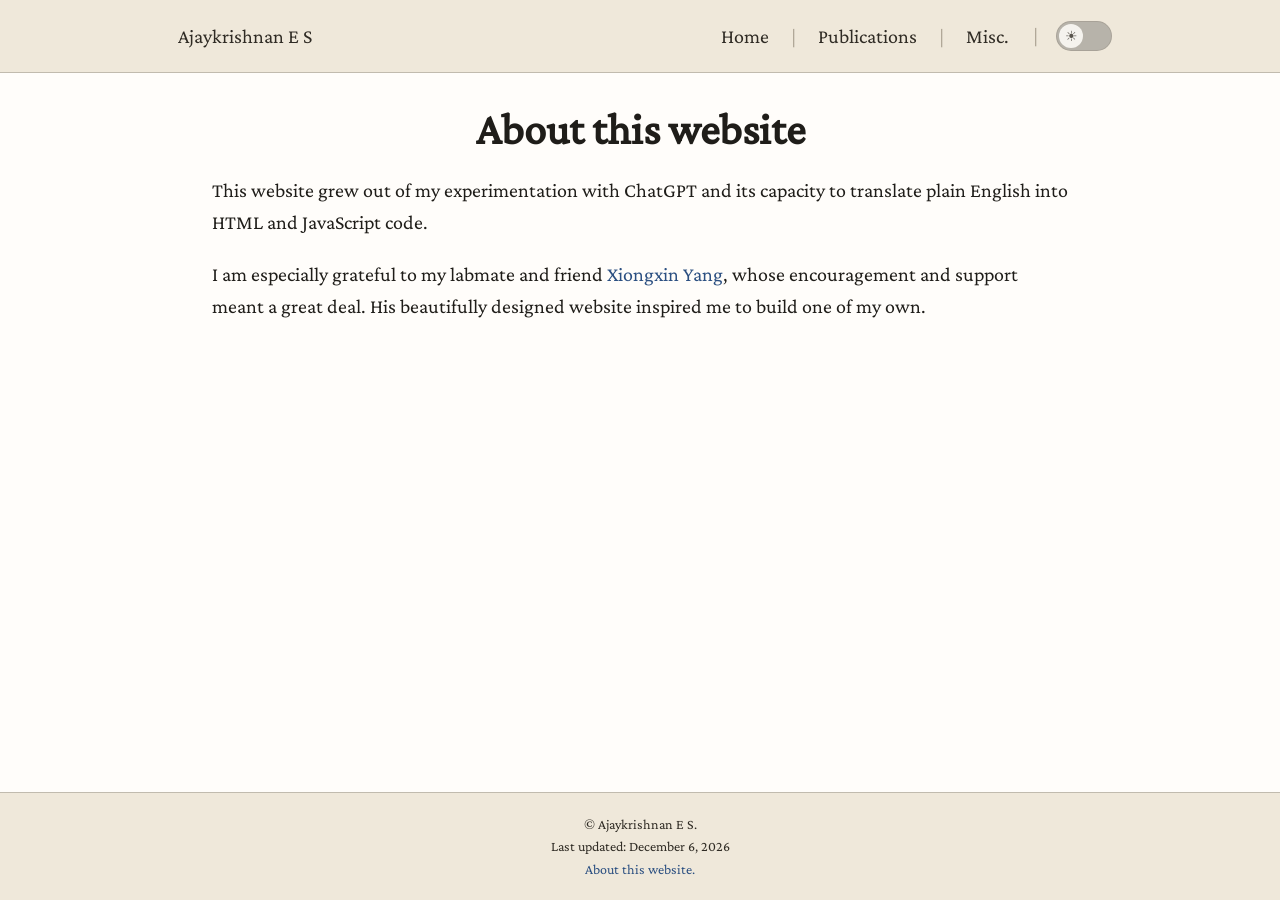
==== about-this-website/index.html @ ac894924 "Add files via upload" ====
<!doctype html>
<html lang="en">
  <head>
    <meta charset="utf-8" />
    <meta name="viewport" content="width=device-width, initial-scale=1" />
    <title>Ajay — About this website</title>
    <meta name="description" content="About this website" />
    <link rel="stylesheet" href="/css/style.css" />
    <script defer src="/js/main.js"></script>
  </head>
  <body>
    <div id="nav-mount"></div>
    <main class="container">
      <section class="card section">
        <h2>About this website</h2>
        <p>
          This website grew out of my experimentation with ChatGPT and its capacity to translate plain English into HTML and JavaScript code.
        </p>
        <p>
          I am especially grateful to my labmate and friend <a href="https://yangxx0405.github.io" target="_blank" rel="noopener noreferrer">Xiongxin Yang</a>, whose encouragement and support meant a great deal. His beautifully designed website inspired me to build one of my own.
        </p>
      </section>
    </main>
    <footer class="footer">
      <div class="container">
        <div>© Ajaykrishnan E S.</div>
        <div>Last updated: <span class="last-updated">--</span></div>
        <div><a href="/about-this-website/">About this website.</a></div>
      </div>
    </footer>
  </body>
</html>
---- css/style.css ----
/* Default design tokens (dark mode baseline). */
:root{
  --bg: #2a2f38;
  --panel: #353c48;
  --text: #f6f8fb;
  --muted: #cdd3de;
  --link: #9bbcf3;
  --border: rgba(255,255,255,.12);
  --toggle-track: #5f6776;
  --toggle-thumb-bg: #d7dde8;
  --toggle-icon: #495063;
  --pub-fill: color-mix(in srgb, var(--panel) 90%, #404958);
  --pub-border: #4b5566;
  --nav-bg: #3c4554;
  --nav-text: #e8ebf0;
  --nav-link: #e8ebf0;
  --nav-link-hover-bg: rgba(255,255,255,.14);
  --nav-active-bg: rgba(255,255,255,.22);
  --nav-active-border: rgba(255,255,255,.24);
  --nav-separator: rgba(232,235,240,.45);
  --award-bg: rgba(159,173,199,.22);
  --award-text: #dce5f7;
  --maxw: 980px;
  --sans: 'Crimson Pro', serif;
}

/* If OS prefers light mode AND user has not explicitly forced dark mode, use light tokens. */
@media (prefers-color-scheme: light){
  :root:not([data-theme="dark"]){
    --bg:#fffdfa;
    --panel:#ffffff;
    --text:#1f1d19;
    --muted:#575247;
    --link:#2b4f81;
    --border: rgba(86,76,59,.16);
    --toggle-track: #b7b3aa;
    --toggle-thumb-bg: #f5f3ee;
    --toggle-icon: #59554d;
    --pub-fill: #fdf9f2;
    --pub-border: #e7dece;
    --nav-bg: #efe8da;
    --nav-text: #2f2b24;
    --nav-link: #2f2b24;
    --nav-link-hover-bg: rgba(255,255,255,.68);
    --nav-active-bg: rgba(255,255,255,.82);
    --nav-active-border: rgba(90,81,63,.25);
    --nav-separator: rgba(95,85,67,.45);
    --award-bg: #efe6cf;
    --award-text: #4f3d1f;
  }
}

/* Explicit light mode override.
   Applied when JS sets: document.documentElement.setAttribute("data-theme", "light") */
:root[data-theme="light"]{
  --bg:#fffdfa;
  --panel:#ffffff;
  --text:#1f1d19;
  --muted:#575247;
  --link:#2b4f81;
  --border: rgba(86,76,59,.16);
  --toggle-track: #b7b3aa;
  --toggle-thumb-bg: #f5f3ee;
  --toggle-icon: #59554d;
  --pub-fill: #fdf9f2;
  --pub-border: #e7dece;
  --nav-bg: #efe8da;
  --nav-text: #2f2b24;
  --nav-link: #2f2b24;
  --nav-link-hover-bg: rgba(255,255,255,.68);
  --nav-active-bg: rgba(255,255,255,.82);
  --nav-active-border: rgba(90,81,63,.25);
  --nav-separator: rgba(95,85,67,.45);
  --award-bg: #efe6cf;
  --award-text: #4f3d1f;
}

/* Explicit dark mode override.
   Applied when JS sets: document.documentElement.setAttribute("data-theme", "dark") */
:root[data-theme="dark"]{
  --bg: #2a2f38;
  --panel: #353c48;
  --text: #f6f8fb;
  --muted: #cdd3de;
  --link: #9bbcf3;
  --border: rgba(255,255,255,.12);
  --toggle-track: #5f6776;
  --toggle-thumb-bg: #d7dde8;
  --toggle-icon: #495063;
  --pub-fill: color-mix(in srgb, var(--panel) 90%, #404958);
  --pub-border: #4b5566;
  --nav-bg: #3c4554;
  --nav-text: #e8ebf0;
  --nav-link: #e8ebf0;
  --nav-link-hover-bg: rgba(255,255,255,.14);
  --nav-active-bg: rgba(255,255,255,.22);
  --nav-active-border: rgba(255,255,255,.24);
  --nav-separator: rgba(232,235,240,.45);
  --award-bg: rgba(159,173,199,.22);
  --award-text: #f0f5ff;
}

@font-face {
  font-family: 'Crimson Pro';
  src: url('/fonts/Crimson_Pro/CrimsonPro-VariableFont_wght.ttf') format('truetype');
  font-weight: 400;
  font-style: normal;
}

/* Include border + padding in element width calculations globally. */
*{ box-sizing:border-box; }
/* Allow body-backed backgrounds/sections to fill full viewport height. */
html,body{ height:100%; }

/* Global page typography + background treatment. */
body{
  min-height: 100vh;
  display: flex;
  flex-direction: column;
  margin:0;
  font-family: var(--sans);
  background: var(--bg);
  color: var(--text);
  font-size: 20px;
  line-height: 1.6;
}

/* Global link style tokenized by theme variables. */
a{ color:var(--link); text-decoration:none; }
/* Simple underline on hover for text links. */
a:hover{ text-decoration:underline; }

/* Shared centered content wrapper used by main/footer/nav internals. */
.container{
  max-width: var(--maxw);
  margin: 0 auto;
  padding: 0 18px;
}

/* Sticky top navigation bar shell. */
.site-nav{
  position: sticky;
  top: 0;
  z-index: 50;
  backdrop-filter: blur(10px);
  background: color-mix(in srgb, var(--nav-bg) 98%, transparent);
  color: var(--nav-text);
  border-bottom: 1px solid color-mix(in srgb, var(--nav-text) 24%, transparent);
}

/* Layout row for toggle (left) + nav links (right). */
.nav-inner{
  max-width: var(--maxw);
  margin: 0 auto;
  padding: 12px 18px;
  display: flex;
  justify-content: flex-start;
  align-items: center;
  gap: 18px;
}

.nav-brand{
  color: var(--nav-link);
  display:inline-block;
  padding: 8px 10px;
  border-radius: 10px;
  white-space: nowrap;
}

.nav-brand:hover{
  text-decoration: none;
  background: var(--nav-link-hover-bg);
}

/* Horizontal nav list; pushed right with margin-left:auto. */
.nav-links{
  list-style: none;
  padding: 0;
  margin: 0;
  margin-left: auto;
  display: flex;
  gap: 12px;
}

/* Add a subtle vertical separator between adjacent nav items. */
.nav-links li + li::before{
  content: "|";
  color: var(--nav-separator);
  opacity: 1;
  margin-right: 12px;
}

/* Add one trailing separator after the last nav item (before the theme toggle). */
.nav-links::after{
  content: "|";
  display: inline-flex;
  align-items: center;
  align-self: center;
  line-height: 1;
  color: var(--nav-separator);
  opacity: 1;
  margin-left: 2px;
  transform: translateY(-1px);
}

/* Click target sizing for nav links. */
.nav-links a{
  color: var(--nav-link);
  display:inline-block;
  padding: 8px 10px;
  border-radius: 10px;
}

/* Subtle hover panel on nav items. */
.nav-links a:hover{
  background: var(--nav-link-hover-bg);
  text-decoration:none;
}

/* Active page marker (set by JS via aria-current). */
.nav-links a[aria-current="page"]{
  background: var(--nav-active-bg);
  border: 1px solid var(--nav-active-border);
}

/* Theme switch track/button. */
.theme-toggle{
  /* Local component variables (only for toggle dimensions) */
  --toggle-w: 56px;
  --toggle-h: 30px;
  --thumb-size: 24px;
  border: 1px solid var(--border);
  border-radius: 999px;
  background: var(--toggle-track);
  width: var(--toggle-w);
  height: var(--toggle-h);
  padding: 2px;
  display: inline-flex;
  align-items: center;
  justify-content: flex-start;
  cursor: pointer;
  transition: background-color .2s ease, border-color .2s ease;
}

/* Slight track contrast shift on hover. */
.theme-toggle:hover{
  background: color-mix(in srgb, var(--toggle-track) 90%, var(--panel));
}

/* Sliding circular thumb inside the theme switch. */
.theme-toggle__thumb{
  width: var(--thumb-size);
  height: var(--thumb-size);
  border-radius: 999px;
  background: var(--toggle-thumb-bg);
  display: inline-flex;
  align-items: center;
  justify-content: center;
  transform: translateX(0);
  transition: transform .2s ease;
}

/* Default icon for light state. */
.theme-toggle__thumb::before{
  content: "☀";
  color: var(--toggle-icon);
  font-size: 14px;
  line-height: 1;
}

/* Shift thumb to the right in dark state. */
.theme-toggle[data-theme="dark"] .theme-toggle__thumb{
  transform: translateX(calc(var(--toggle-w) - var(--thumb-size) - 6px));
}

/* Swap icon in dark state. */
.theme-toggle[data-theme="dark"] .theme-toggle__thumb::before{
  content: "☾";
  color: var(--toggle-icon);
}

/* Vertical spacing around main content. */
main{
  flex: 1 0 auto;
  width: 100%;
  padding: 26px 0 54px 0;
}

/* Home page intro section spacing. */
.hero{
  padding: 50px 0;
}

/* Home page title scale (responsive via clamp). */
.hero h1{
  margin: 0 0 15px;
  font-size: clamp(20px, 4vw, 48px);
  line-height:1.15;
}

/* Extra top spacing for first intro paragraph. */
.hero .intro {
  margin-top: 40px;
}

/* Home body paragraph style. */
.hero p{
  margin: 10px 0 0;
  color: var(--muted);
  max-width: 70ch;
}

/* Rounded social/profile icon buttons on home page. */
.icon-link{
  display:inline-flex;
  align-items:center;
  justify-content:center;
  height: 30px;
  padding: 0 10px;
  border-radius: 999px;
  border: 1px solid var(--border);
  background: color-mix(in srgb, var(--panel) 72%, transparent);
  color: var(--muted);
}

/* Hover contrast for social icon buttons. */
.icon-link:hover{
  color: var(--text);
  text-decoration:none;
  background: color-mix(in srgb, var(--panel) 88%, transparent);
}

/* Shared size for inline SVG icons (e.g., email icon). */
.icon{
  width: 16px;
  height: 16px;
}

/* Shared section padding used on subpages. */
.section{
  max-width: 900px;
  margin-left: auto;
  margin-right: auto;
  padding: 18px 22px;
}

.section h2{
  font-size: clamp(32px, 4.6vw, 44px);
  line-height: 1.12;
  margin-top: 14px;
  margin-bottom: 14px;
  text-align: center;
}

.section h3{
  font-size: clamp(22px, 3vw, 28px);
  line-height: 1.2;
}

.tight-subheading{
  margin-top: 2px;
}

.section h2.services-title{
  margin-top: 0;
}

.services-title + p,
.services-title + h3{
  margin-top: 30px;
}

/* Slightly smaller overall type scale for publications page only. */
.publications-section{
  font-size: 0.93em;
  margin-top: 20px;
}

.misc-section{
  margin-top: 30px;
}

/* Base ul list spacing for subpage lists. */
.list{
  margin:0;
  padding-left: 18px;
}

/* Vertical rhythm for list items. */
.list li{ margin: 6px 0; }

.awards-list{
  margin-top: 0;
  padding-top: 12px;
}

/* Styling for obfuscated email tokens like [dot]/[at]. */
.obf-token{
  color: color-mix(in srgb, var(--text) 55%, #888);
  font-size: 0.88em;
}

/* Spacing between publication cards. */
.pub-item{ margin-top: 10px; }

/* Clickable publication card container. */
.pub-shell{
  background: var(--pub-fill);
  border: 1px solid var(--pub-border);
  border-radius: 12px;
  padding: 14px 16px;
  cursor: pointer;
}

.pub-collapsible[data-expanded="true"] .pub-shell{
  /* Slightly emphasize card border when expanded */
  border-color: color-mix(in srgb, var(--pub-border) 65%, var(--link));
}

/* First row of publication card: title (left), venue (right). */
.pub-head{
  display: flex;
  align-items: baseline;
  gap: 12px;
}

/* Venue text presentation. */
.pub-venue{
  margin-left: auto;
  white-space: nowrap;
  color: var(--text);
  font-weight: 600;
  font-style: normal;
}

/* Metadata row below title/venue (authors, etc.). */
.pub-meta{
  display: flex;
  align-items: center;
  gap: 10px;
}

/* De-emphasized author line text. */
.pub-authors{
  color: var(--muted);
}

/* Row for award highlight text. */
.pub-award-row{
  display: flex;
  justify-content: flex-start;
  margin-top: 0px;
}

/* Inline highlighted award text (replaces old badge look). */
.award-note{
  display: inline;
  margin: 0;
  padding: 0;
  color: var(--award-text);
  font-weight: 650;
  font-style: italic;
}

/* Row for paper/slides links. */
.pub-links{
  margin-top: 0px;
}

/* Make [abstract] buttons visually match publication links. */
.pub-abstract-toggle{
  border: 0;
  background: transparent;
  padding: 0;
  margin: 0;
  font: inherit;
  color: var(--link);
  cursor: pointer;
}

.pub-abstract-toggle:hover{
  text-decoration: underline;
}

/* Use a non-blue accent for publication links in light mode. */
:root[data-theme="light"] .pub-links a{
  color: #8a4b1f;
}

:root[data-theme="light"] .pub-links .pub-abstract-toggle{
  color: #8a4b1f;
}

:root[data-theme="light"] .pub-links a:hover{
  color: #6f3714;
}

:root[data-theme="light"] .pub-links .pub-abstract-toggle:hover{
  color: #6f3714;
}

.pub-abstract{
  /* Collapsed by default; expanded state set below via data-expanded attribute */
  max-height: 0;
  overflow: hidden;
  transition: max-height .25s ease;
}

/* Top spacing for abstract paragraph(s). */
.pub-abstract p{
  margin: 10px 0 0;
  font-size: 0.94em;
  line-height: 1.5;
}

.pub-collapsible[data-expanded="true"] .pub-abstract{
  /* Expanded state for publication abstract */
  max-height: 500px;
  margin: 14px 8px 0;
  padding-top: 4px;
  border-top: 1px solid color-mix(in srgb, var(--pub-border) 78%, transparent);
}

.pub-collapsible[data-expanded="true"] .pub-abstract p{
  margin-top: 8px;
}

/* Muted helper text used across pages. */
.small{ color: var(--muted); }
/* Small-caps helper for terms like "Coloring". */
.sc{ font-variant: small-caps; }

/* Footer styling shared across all pages. */
.footer{
  margin-top: auto;
  background: var(--nav-bg);
  border-top: 1px solid color-mix(in srgb, var(--nav-text) 24%, transparent);
  padding: 20px 0;
  color: var(--nav-text);
  font-size: 14px;
}

.footer .container{
  text-align: center;
}

/* Mobile layout adjustments for nav + publication rows. */
@media (max-width: 760px){
  /* Allow nav contents to wrap when width is tight. */
  .nav-inner{ flex-wrap: wrap; }
  /* Keep nav links on their own row and right-aligned on small screens. */
  .nav-links{
    width: 100%;
    margin-left: 0;
    justify-content: flex-end;
    gap: 10px;
  }
  .nav-links li + li::before{
    margin-right: 10px;
  }
  /* Stack publication heading row vertically on mobile. */
  .pub-head{
    flex-direction: column;
    gap: 2px;
  }
  /* Remove desktop push-right behavior for venue on stacked layout. */
  .pub-venue{
    margin-left: 0;
  }
  /* Allow metadata row to wrap naturally on narrow widths. */
  .pub-meta{
    flex-wrap: wrap;
    align-items: baseline;
  }
  /* Keep award highlight spacing consistent on mobile. */
  .award-note{
    margin: 0;
  }
}
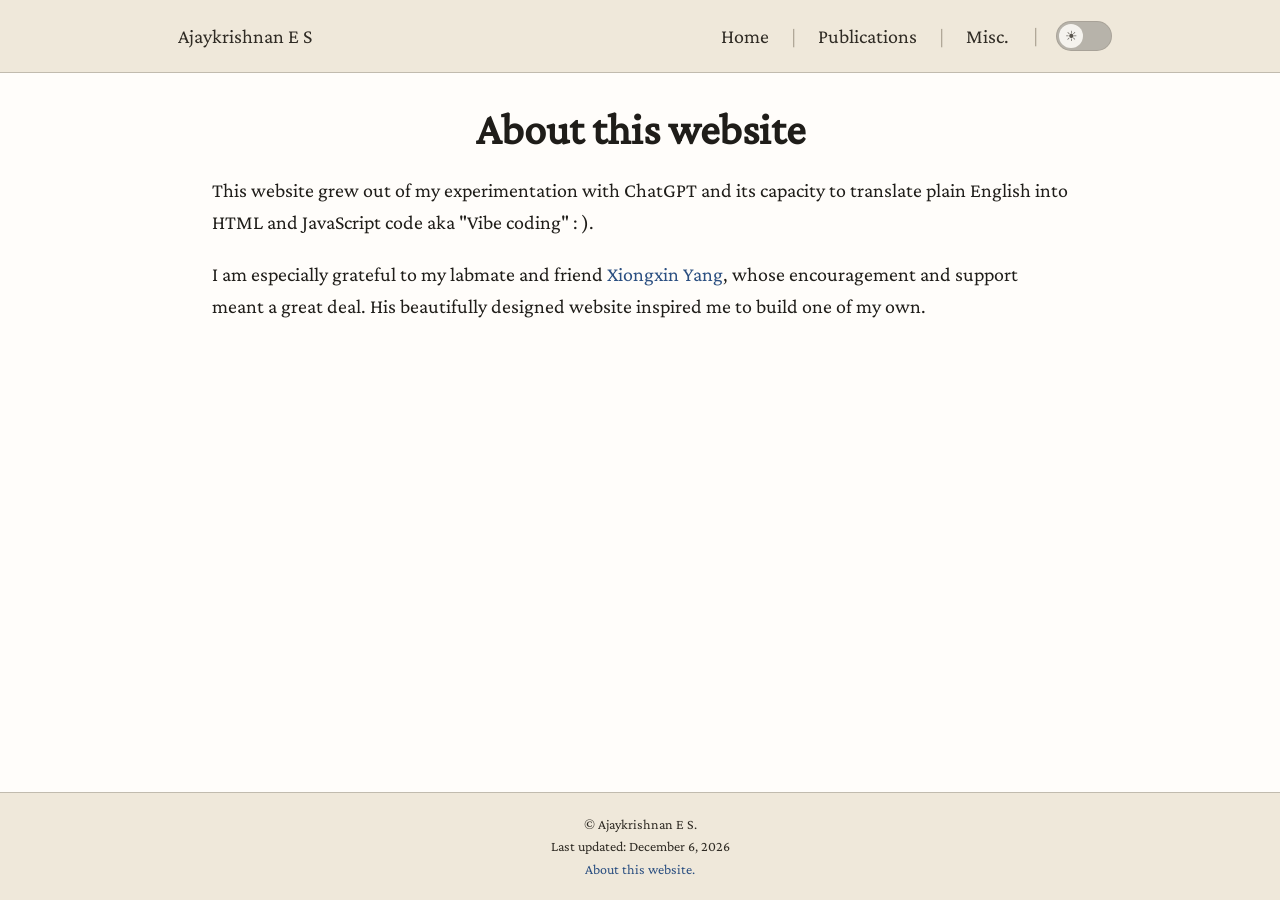
==== commit e5b301de: "Update description of website experimentation" ====
--- a/about-this-website/index.html
+++ b/about-this-website/index.html
@@ -14,7 +14,7 @@
       <section class="card section">
         <h2>About this website</h2>
         <p>
-          This website grew out of my experimentation with ChatGPT and its capacity to translate plain English into HTML and JavaScript code.
+          This website grew out of my experimentation with ChatGPT and its capacity to translate plain English into HTML and JavaScript code aka "Vibe coding" : ).
         </p>
         <p>
           I am especially grateful to my labmate and friend <a href="https://yangxx0405.github.io" target="_blank" rel="noopener noreferrer">Xiongxin Yang</a>, whose encouragement and support meant a great deal. His beautifully designed website inspired me to build one of my own.
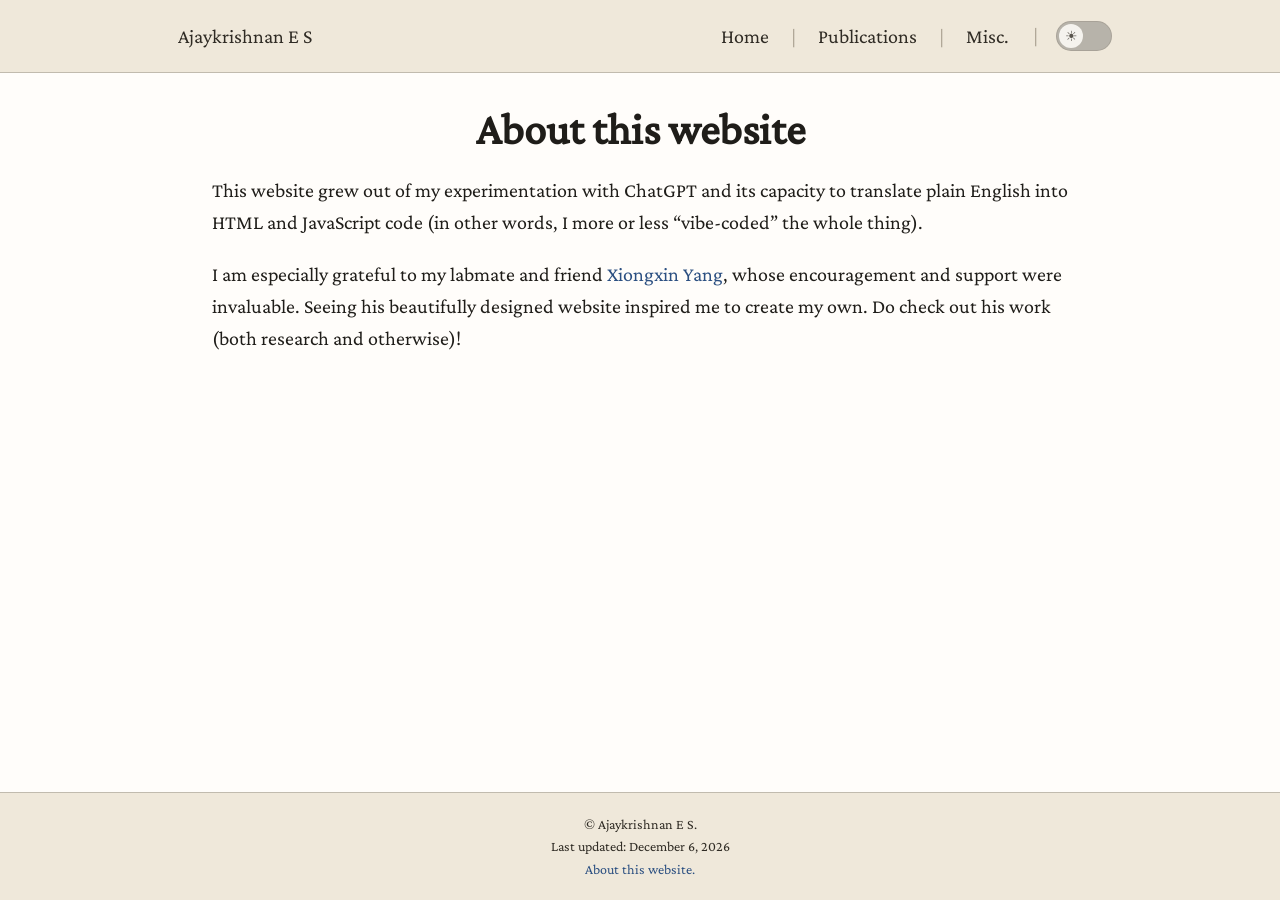
==== commit 218ba97f: "Revise text for clarity and improved expression" ====
--- a/about-this-website/index.html
+++ b/about-this-website/index.html
@@ -14,10 +14,10 @@
       <section class="card section">
         <h2>About this website</h2>
         <p>
-          This website grew out of my experimentation with ChatGPT and its capacity to translate plain English into HTML and JavaScript code aka "Vibe coding" : ).
+          This website grew out of my experimentation with ChatGPT and its capacity to translate plain English into HTML and JavaScript code (in other words, I more or less “vibe-coded” the whole thing).
         </p>
         <p>
-          I am especially grateful to my labmate and friend <a href="https://yangxx0405.github.io" target="_blank" rel="noopener noreferrer">Xiongxin Yang</a>, whose encouragement and support meant a great deal. His beautifully designed website inspired me to build one of my own.
+          I am especially grateful to my labmate and friend <a href="https://yangxx0405.github.io" target="_blank" rel="noopener noreferrer">Xiongxin Yang</a>, whose encouragement and support were invaluable. Seeing his beautifully designed website inspired me to create my own. Do check out his work (both research and otherwise)!
         </p>
       </section>
     </main>
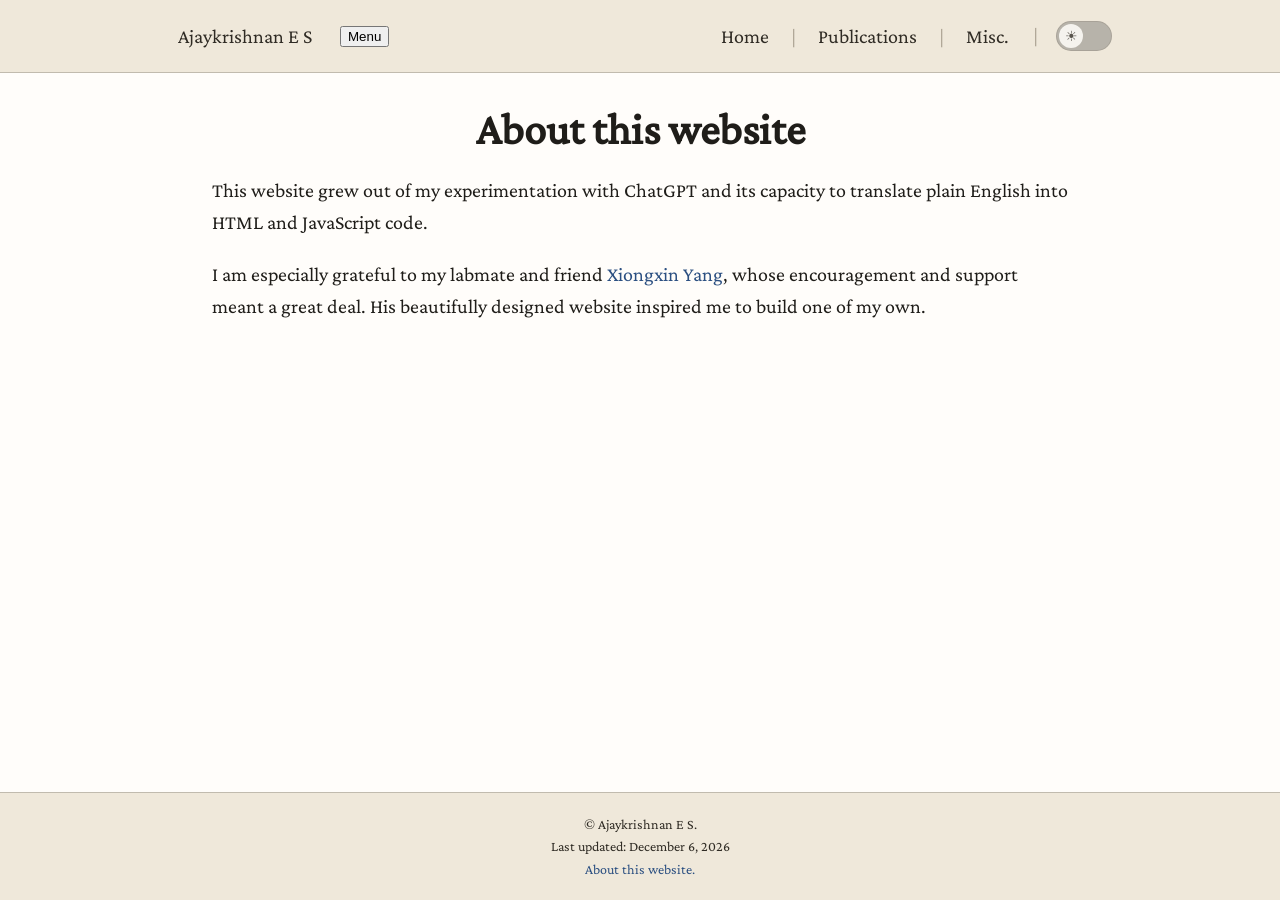
==== commit e1dff724: "Add files via upload" ====
--- a/about-this-website/index.html
+++ b/about-this-website/index.html
@@ -14,10 +14,10 @@
       <section class="card section">
         <h2>About this website</h2>
         <p>
-          This website grew out of my experimentation with ChatGPT and its capacity to translate plain English into HTML and JavaScript code (in other words, I more or less “vibe-coded” the whole thing).
+          This website grew out of my experimentation with ChatGPT and its capacity to translate plain English into HTML and JavaScript code.
         </p>
         <p>
-          I am especially grateful to my labmate and friend <a href="https://yangxx0405.github.io" target="_blank" rel="noopener noreferrer">Xiongxin Yang</a>, whose encouragement and support were invaluable. Seeing his beautifully designed website inspired me to create my own. Do check out his work (both research and otherwise)!
+          I am especially grateful to my labmate and friend <a href="https://yangxx0405.github.io" target="_blank" rel="noopener noreferrer">Xiongxin Yang</a>, whose encouragement and support meant a great deal. His beautifully designed website inspired me to build one of my own.
         </p>
       </section>
     </main>
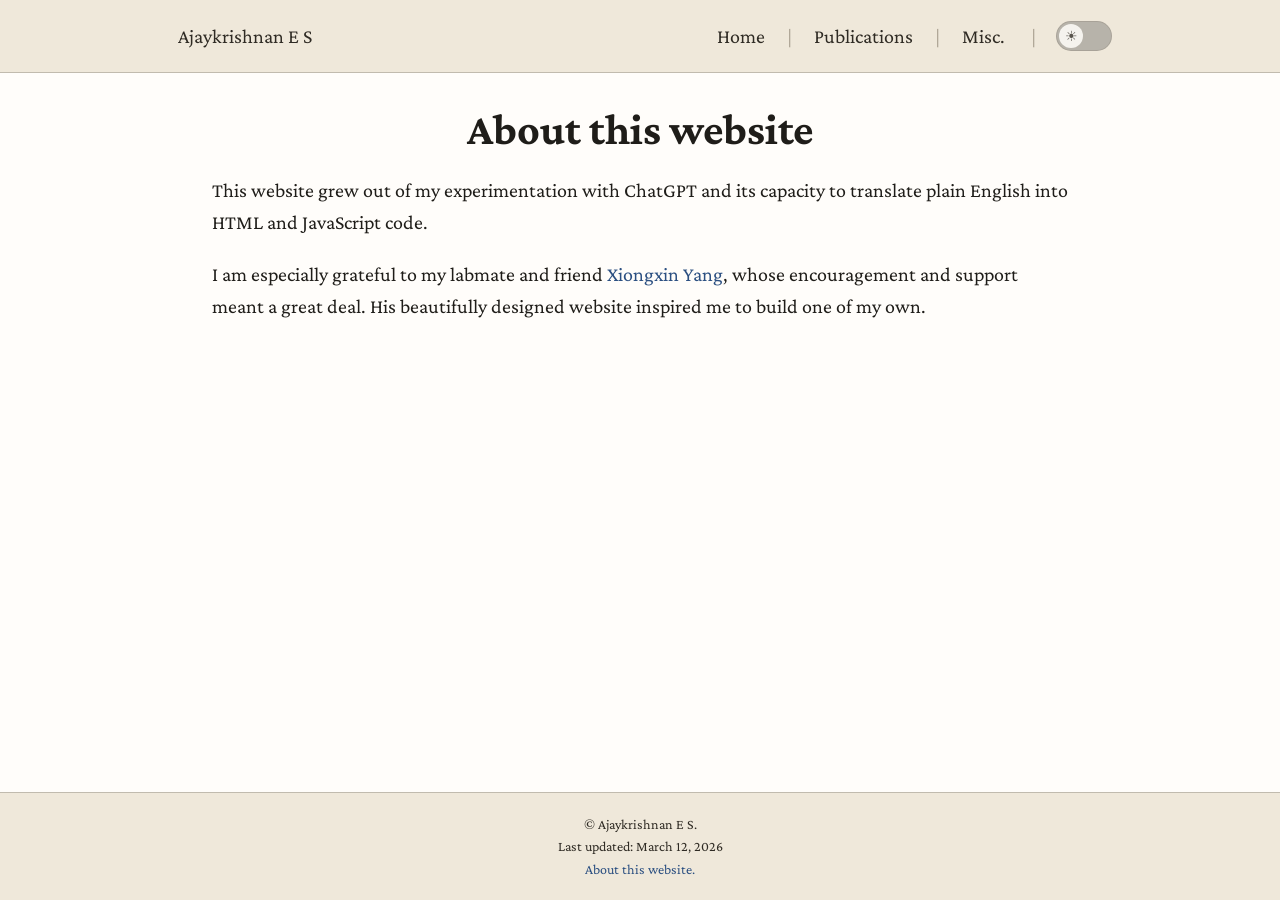
==== commit 67ad79a6: "Add files via upload" ====
--- a/about-this-website/index.html
+++ b/about-this-website/index.html
@@ -24,7 +24,7 @@
     <footer class="footer">
       <div class="container">
         <div>© Ajaykrishnan E S.</div>
-        <div>Last updated: <span class="last-updated">--</span></div>
+        <div>Last updated: <span class="last-updated">March 12, 2026</span></div>
         <div><a href="/about-this-website/">About this website.</a></div>
       </div>
     </footer>
--- a/css/style.css
+++ b/css/style.css
@@ -1,579 +1,6 @@
-/* Default design tokens (dark mode baseline). */
-:root{
-  --bg: #2a2f38;
-  --panel: #353c48;
-  --text: #f6f8fb;
-  --muted: #cdd3de;
-  --link: #9bbcf3;
-  --border: rgba(255,255,255,.12);
-  --toggle-track: #5f6776;
-  --toggle-thumb-bg: #d7dde8;
-  --toggle-icon: #495063;
-  --pub-fill: color-mix(in srgb, var(--panel) 90%, #404958);
-  --pub-border: #4b5566;
-  --nav-bg: #3c4554;
-  --nav-text: #e8ebf0;
-  --nav-link: #e8ebf0;
-  --nav-link-hover-bg: rgba(255,255,255,.14);
-  --nav-active-bg: rgba(255,255,255,.22);
-  --nav-active-border: rgba(255,255,255,.24);
-  --nav-separator: rgba(232,235,240,.45);
-  --award-bg: rgba(159,173,199,.22);
-  --award-text: #dce5f7;
-  --maxw: 980px;
-  --sans: 'Crimson Pro', serif;
-}
-
-/* If OS prefers light mode AND user has not explicitly forced dark mode, use light tokens. */
-@media (prefers-color-scheme: light){
-  :root:not([data-theme="dark"]){
-    --bg:#fffdfa;
-    --panel:#ffffff;
-    --text:#1f1d19;
-    --muted:#575247;
-    --link:#2b4f81;
-    --border: rgba(86,76,59,.16);
-    --toggle-track: #b7b3aa;
-    --toggle-thumb-bg: #f5f3ee;
-    --toggle-icon: #59554d;
-    --pub-fill: #fdf9f2;
-    --pub-border: #e7dece;
-    --nav-bg: #efe8da;
-    --nav-text: #2f2b24;
-    --nav-link: #2f2b24;
-    --nav-link-hover-bg: rgba(255,255,255,.68);
-    --nav-active-bg: rgba(255,255,255,.82);
-    --nav-active-border: rgba(90,81,63,.25);
-    --nav-separator: rgba(95,85,67,.45);
-    --award-bg: #efe6cf;
-    --award-text: #4f3d1f;
-  }
-}
-
-/* Explicit light mode override.
-   Applied when JS sets: document.documentElement.setAttribute("data-theme", "light") */
-:root[data-theme="light"]{
-  --bg:#fffdfa;
-  --panel:#ffffff;
-  --text:#1f1d19;
-  --muted:#575247;
-  --link:#2b4f81;
-  --border: rgba(86,76,59,.16);
-  --toggle-track: #b7b3aa;
-  --toggle-thumb-bg: #f5f3ee;
-  --toggle-icon: #59554d;
-  --pub-fill: #fdf9f2;
-  --pub-border: #e7dece;
-  --nav-bg: #efe8da;
-  --nav-text: #2f2b24;
-  --nav-link: #2f2b24;
-  --nav-link-hover-bg: rgba(255,255,255,.68);
-  --nav-active-bg: rgba(255,255,255,.82);
-  --nav-active-border: rgba(90,81,63,.25);
-  --nav-separator: rgba(95,85,67,.45);
-  --award-bg: #efe6cf;
-  --award-text: #4f3d1f;
-}
-
-/* Explicit dark mode override.
-   Applied when JS sets: document.documentElement.setAttribute("data-theme", "dark") */
-:root[data-theme="dark"]{
-  --bg: #2a2f38;
-  --panel: #353c48;
-  --text: #f6f8fb;
-  --muted: #cdd3de;
-  --link: #9bbcf3;
-  --border: rgba(255,255,255,.12);
-  --toggle-track: #5f6776;
-  --toggle-thumb-bg: #d7dde8;
-  --toggle-icon: #495063;
-  --pub-fill: color-mix(in srgb, var(--panel) 90%, #404958);
-  --pub-border: #4b5566;
-  --nav-bg: #3c4554;
-  --nav-text: #e8ebf0;
-  --nav-link: #e8ebf0;
-  --nav-link-hover-bg: rgba(255,255,255,.14);
-  --nav-active-bg: rgba(255,255,255,.22);
-  --nav-active-border: rgba(255,255,255,.24);
-  --nav-separator: rgba(232,235,240,.45);
-  --award-bg: rgba(159,173,199,.22);
-  --award-text: #f0f5ff;
-}
-
-@font-face {
-  font-family: 'Crimson Pro';
-  src: url('/fonts/Crimson_Pro/CrimsonPro-VariableFont_wght.ttf') format('truetype');
-  font-weight: 400;
-  font-style: normal;
-}
-
-/* Include border + padding in element width calculations globally. */
-*{ box-sizing:border-box; }
-/* Allow body-backed backgrounds/sections to fill full viewport height. */
-html,body{ height:100%; }
-
-/* Global page typography + background treatment. */
-body{
-  min-height: 100vh;
-  display: flex;
-  flex-direction: column;
-  margin:0;
-  font-family: var(--sans);
-  background: var(--bg);
-  color: var(--text);
-  font-size: 20px;
-  line-height: 1.6;
-}
-
-/* Global link style tokenized by theme variables. */
-a{ color:var(--link); text-decoration:none; }
-/* Simple underline on hover for text links. */
-a:hover{ text-decoration:underline; }
-
-/* Shared centered content wrapper used by main/footer/nav internals. */
-.container{
-  max-width: var(--maxw);
-  margin: 0 auto;
-  padding: 0 18px;
-}
-
-/* Sticky top navigation bar shell. */
-.site-nav{
-  position: sticky;
-  top: 0;
-  z-index: 50;
-  backdrop-filter: blur(10px);
-  background: color-mix(in srgb, var(--nav-bg) 98%, transparent);
-  color: var(--nav-text);
-  border-bottom: 1px solid color-mix(in srgb, var(--nav-text) 24%, transparent);
-}
-
-/* Layout row for toggle (left) + nav links (right). */
-.nav-inner{
-  max-width: var(--maxw);
-  margin: 0 auto;
-  padding: 12px 18px;
-  display: flex;
-  justify-content: flex-start;
-  align-items: center;
-  gap: 18px;
-}
-
-.nav-brand{
-  color: var(--nav-link);
-  display:inline-block;
-  padding: 8px 10px;
-  border-radius: 10px;
-  white-space: nowrap;
-}
-
-.nav-brand:hover{
-  text-decoration: none;
-  background: var(--nav-link-hover-bg);
-}
-
-/* Horizontal nav list; pushed right with margin-left:auto. */
-.nav-links{
-  list-style: none;
-  padding: 0;
-  margin: 0;
-  margin-left: auto;
-  display: flex;
-  gap: 12px;
-}
-
-/* Add a subtle vertical separator between adjacent nav items. */
-.nav-links li + li::before{
-  content: "|";
-  color: var(--nav-separator);
-  opacity: 1;
-  margin-right: 12px;
-}
-
-/* Add one trailing separator after the last nav item (before the theme toggle). */
-.nav-links::after{
-  content: "|";
-  display: inline-flex;
-  align-items: center;
-  align-self: center;
-  line-height: 1;
-  color: var(--nav-separator);
-  opacity: 1;
-  margin-left: 2px;
-  transform: translateY(-1px);
-}
-
-/* Click target sizing for nav links. */
-.nav-links a{
-  color: var(--nav-link);
-  display:inline-block;
-  padding: 8px 10px;
-  border-radius: 10px;
-}
-
-/* Subtle hover panel on nav items. */
-.nav-links a:hover{
-  background: var(--nav-link-hover-bg);
-  text-decoration:none;
-}
-
-/* Active page marker (set by JS via aria-current). */
-.nav-links a[aria-current="page"]{
-  background: var(--nav-active-bg);
-  border: 1px solid var(--nav-active-border);
-}
-
-/* Theme switch track/button. */
-.theme-toggle{
-  /* Local component variables (only for toggle dimensions) */
-  --toggle-w: 56px;
-  --toggle-h: 30px;
-  --thumb-size: 24px;
-  border: 1px solid var(--border);
-  border-radius: 999px;
-  background: var(--toggle-track);
-  width: var(--toggle-w);
-  height: var(--toggle-h);
-  padding: 2px;
-  display: inline-flex;
-  align-items: center;
-  justify-content: flex-start;
-  cursor: pointer;
-  transition: background-color .2s ease, border-color .2s ease;
-}
-
-/* Slight track contrast shift on hover. */
-.theme-toggle:hover{
-  background: color-mix(in srgb, var(--toggle-track) 90%, var(--panel));
-}
-
-/* Sliding circular thumb inside the theme switch. */
-.theme-toggle__thumb{
-  width: var(--thumb-size);
-  height: var(--thumb-size);
-  border-radius: 999px;
-  background: var(--toggle-thumb-bg);
-  display: inline-flex;
-  align-items: center;
-  justify-content: center;
-  transform: translateX(0);
-  transition: transform .2s ease;
-}
-
-/* Default icon for light state. */
-.theme-toggle__thumb::before{
-  content: "☀";
-  color: var(--toggle-icon);
-  font-size: 14px;
-  line-height: 1;
-}
-
-/* Shift thumb to the right in dark state. */
-.theme-toggle[data-theme="dark"] .theme-toggle__thumb{
-  transform: translateX(calc(var(--toggle-w) - var(--thumb-size) - 6px));
-}
-
-/* Swap icon in dark state. */
-.theme-toggle[data-theme="dark"] .theme-toggle__thumb::before{
-  content: "☾";
-  color: var(--toggle-icon);
-}
-
-/* Vertical spacing around main content. */
-main{
-  flex: 1 0 auto;
-  width: 100%;
-  padding: 26px 0 54px 0;
-}
-
-/* Home page intro section spacing. */
-.hero{
-  padding: 50px 0;
-}
-
-/* Home page title scale (responsive via clamp). */
-.hero h1{
-  margin: 0 0 15px;
-  font-size: clamp(20px, 4vw, 48px);
-  line-height:1.15;
-}
-
-/* Extra top spacing for first intro paragraph. */
-.hero .intro {
-  margin-top: 40px;
-}
-
-/* Home body paragraph style. */
-.hero p{
-  margin: 10px 0 0;
-  color: var(--muted);
-  max-width: 70ch;
-}
-
-/* Rounded social/profile icon buttons on home page. */
-.icon-link{
-  display:inline-flex;
-  align-items:center;
-  justify-content:center;
-  height: 30px;
-  padding: 0 10px;
-  border-radius: 999px;
-  border: 1px solid var(--border);
-  background: color-mix(in srgb, var(--panel) 72%, transparent);
-  color: var(--muted);
-}
-
-/* Hover contrast for social icon buttons. */
-.icon-link:hover{
-  color: var(--text);
-  text-decoration:none;
-  background: color-mix(in srgb, var(--panel) 88%, transparent);
-}
-
-/* Shared size for inline SVG icons (e.g., email icon). */
-.icon{
-  width: 16px;
-  height: 16px;
-}
-
-/* Shared section padding used on subpages. */
-.section{
-  max-width: 900px;
-  margin-left: auto;
-  margin-right: auto;
-  padding: 18px 22px;
-}
-
-.section h2{
-  font-size: clamp(32px, 4.6vw, 44px);
-  line-height: 1.12;
-  margin-top: 14px;
-  margin-bottom: 14px;
-  text-align: center;
-}
-
-.section h3{
-  font-size: clamp(22px, 3vw, 28px);
-  line-height: 1.2;
-}
-
-.tight-subheading{
-  margin-top: 2px;
-}
-
-.section h2.services-title{
-  margin-top: 0;
-}
-
-.services-title + p,
-.services-title + h3{
-  margin-top: 30px;
-}
-
-/* Slightly smaller overall type scale for publications page only. */
-.publications-section{
-  font-size: 0.93em;
-  margin-top: 20px;
-}
-
-.misc-section{
-  margin-top: 30px;
-}
-
-/* Base ul list spacing for subpage lists. */
-.list{
-  margin:0;
-  padding-left: 18px;
-}
-
-/* Vertical rhythm for list items. */
-.list li{ margin: 6px 0; }
-
-.awards-list{
-  margin-top: 0;
-  padding-top: 12px;
-}
-
-/* Styling for obfuscated email tokens like [dot]/[at]. */
-.obf-token{
-  color: color-mix(in srgb, var(--text) 55%, #888);
-  font-size: 0.88em;
-}
-
-/* Spacing between publication cards. */
-.pub-item{ margin-top: 10px; }
-
-/* Clickable publication card container. */
-.pub-shell{
-  background: var(--pub-fill);
-  border: 1px solid var(--pub-border);
-  border-radius: 12px;
-  padding: 14px 16px;
-  cursor: pointer;
-}
-
-.pub-collapsible[data-expanded="true"] .pub-shell{
-  /* Slightly emphasize card border when expanded */
-  border-color: color-mix(in srgb, var(--pub-border) 65%, var(--link));
-}
-
-/* First row of publication card: title (left), venue (right). */
-.pub-head{
-  display: flex;
-  align-items: baseline;
-  gap: 12px;
-}
-
-/* Venue text presentation. */
-.pub-venue{
-  margin-left: auto;
-  white-space: nowrap;
-  color: var(--text);
-  font-weight: 600;
-  font-style: normal;
-}
-
-/* Metadata row below title/venue (authors, etc.). */
-.pub-meta{
-  display: flex;
-  align-items: center;
-  gap: 10px;
-}
-
-/* De-emphasized author line text. */
-.pub-authors{
-  color: var(--muted);
-}
-
-/* Row for award highlight text. */
-.pub-award-row{
-  display: flex;
-  justify-content: flex-start;
-  margin-top: 0px;
-}
-
-/* Inline highlighted award text (replaces old badge look). */
-.award-note{
-  display: inline;
-  margin: 0;
-  padding: 0;
-  color: var(--award-text);
-  font-weight: 650;
-  font-style: italic;
-}
-
-/* Row for paper/slides links. */
-.pub-links{
-  margin-top: 0px;
-}
-
-/* Make [abstract] buttons visually match publication links. */
-.pub-abstract-toggle{
-  border: 0;
-  background: transparent;
-  padding: 0;
-  margin: 0;
-  font: inherit;
-  color: var(--link);
-  cursor: pointer;
-}
-
-.pub-abstract-toggle:hover{
-  text-decoration: underline;
-}
-
-/* Use a non-blue accent for publication links in light mode. */
-:root[data-theme="light"] .pub-links a{
-  color: #8a4b1f;
-}
-
-:root[data-theme="light"] .pub-links .pub-abstract-toggle{
-  color: #8a4b1f;
-}
-
-:root[data-theme="light"] .pub-links a:hover{
-  color: #6f3714;
-}
-
-:root[data-theme="light"] .pub-links .pub-abstract-toggle:hover{
-  color: #6f3714;
-}
-
-.pub-abstract{
-  /* Collapsed by default; expanded state set below via data-expanded attribute */
-  max-height: 0;
-  overflow: hidden;
-  transition: max-height .25s ease;
-}
-
-/* Top spacing for abstract paragraph(s). */
-.pub-abstract p{
-  margin: 10px 0 0;
-  font-size: 0.94em;
-  line-height: 1.5;
-}
-
-.pub-collapsible[data-expanded="true"] .pub-abstract{
-  /* Expanded state for publication abstract */
-  max-height: 500px;
-  margin: 14px 8px 0;
-  padding-top: 4px;
-  border-top: 1px solid color-mix(in srgb, var(--pub-border) 78%, transparent);
-}
-
-.pub-collapsible[data-expanded="true"] .pub-abstract p{
-  margin-top: 8px;
-}
-
-/* Muted helper text used across pages. */
-.small{ color: var(--muted); }
-/* Small-caps helper for terms like "Coloring". */
-.sc{ font-variant: small-caps; }
-
-/* Footer styling shared across all pages. */
-.footer{
-  margin-top: auto;
-  background: var(--nav-bg);
-  border-top: 1px solid color-mix(in srgb, var(--nav-text) 24%, transparent);
-  padding: 20px 0;
-  color: var(--nav-text);
-  font-size: 14px;
-}
-
-.footer .container{
-  text-align: center;
-}
-
-/* Mobile layout adjustments for nav + publication rows. */
-@media (max-width: 760px){
-  /* Allow nav contents to wrap when width is tight. */
-  .nav-inner{ flex-wrap: wrap; }
-  /* Keep nav links on their own row and right-aligned on small screens. */
-  .nav-links{
-    width: 100%;
-    margin-left: 0;
-    justify-content: flex-end;
-    gap: 10px;
-  }
-  .nav-links li + li::before{
-    margin-right: 10px;
-  }
-  /* Stack publication heading row vertically on mobile. */
-  .pub-head{
-    flex-direction: column;
-    gap: 2px;
-  }
-  /* Remove desktop push-right behavior for venue on stacked layout. */
-  .pub-venue{
-    margin-left: 0;
-  }
-  /* Allow metadata row to wrap naturally on narrow widths. */
-  .pub-meta{
-    flex-wrap: wrap;
-    align-items: baseline;
-  }
-  /* Keep award highlight spacing consistent on mobile. */
-  .award-note{
-    margin: 0;
-  }
-}
+@import url("/css/tokens.css");
+@import url("/css/base.css");
+@import url("/css/nav.css");
+@import url("/css/main.css");
+@import url("/css/publications.css");
+@import url("/css/mobile.css");
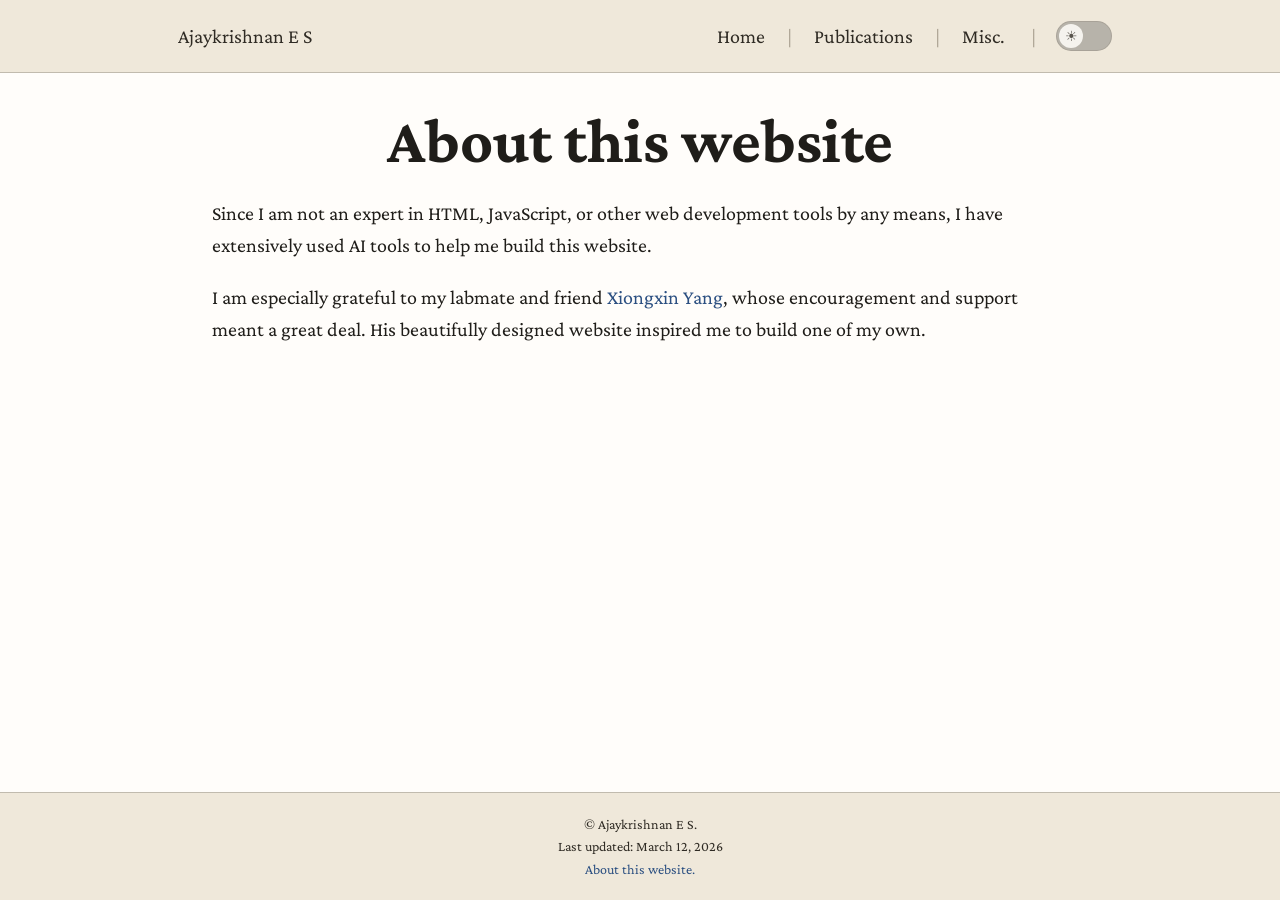
==== commit dd40f333: "Add files via upload" ====
--- a/about-this-website/index.html
+++ b/about-this-website/index.html
@@ -14,7 +14,7 @@
       <section class="card section">
         <h2>About this website</h2>
         <p>
-          This website grew out of my experimentation with ChatGPT and its capacity to translate plain English into HTML and JavaScript code.
+          Since I am not an expert in HTML, JavaScript, or other web development tools by any means, I have extensively used AI tools to help me build this website.
         </p>
         <p>
           I am especially grateful to my labmate and friend <a href="https://yangxx0405.github.io" target="_blank" rel="noopener noreferrer">Xiongxin Yang</a>, whose encouragement and support meant a great deal. His beautifully designed website inspired me to build one of my own.
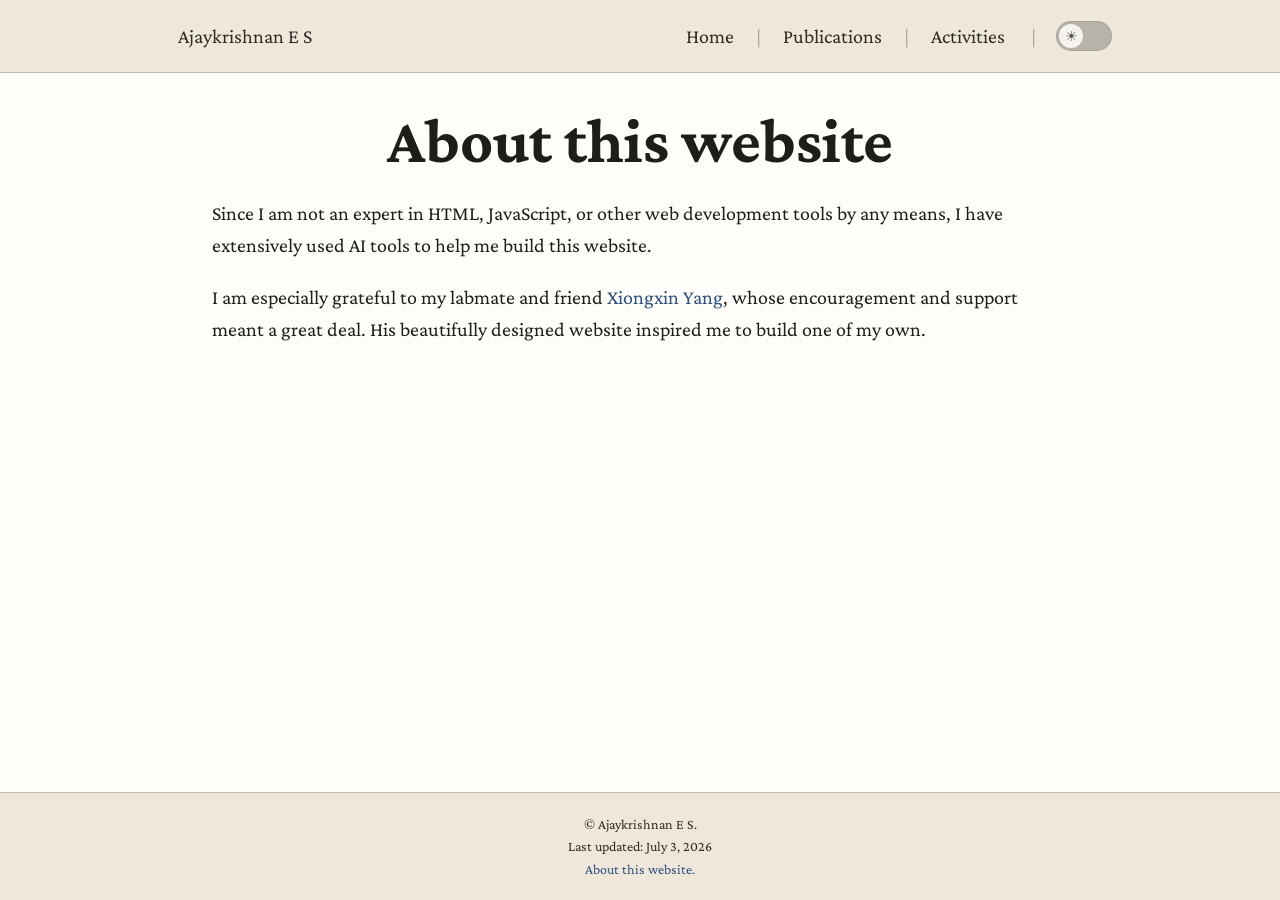
==== commit 2a643fb0: "Update last updated date in index.html" ====
--- a/about-this-website/index.html
+++ b/about-this-website/index.html
@@ -24,7 +24,7 @@
     <footer class="footer">
       <div class="container">
         <div>© Ajaykrishnan E S.</div>
-        <div>Last updated: <span class="last-updated">March 12, 2026</span></div>
+        <div>Last updated: <span class="last-updated">July 3, 2026</span></div>
         <div><a href="/about-this-website/">About this website.</a></div>
       </div>
     </footer>
